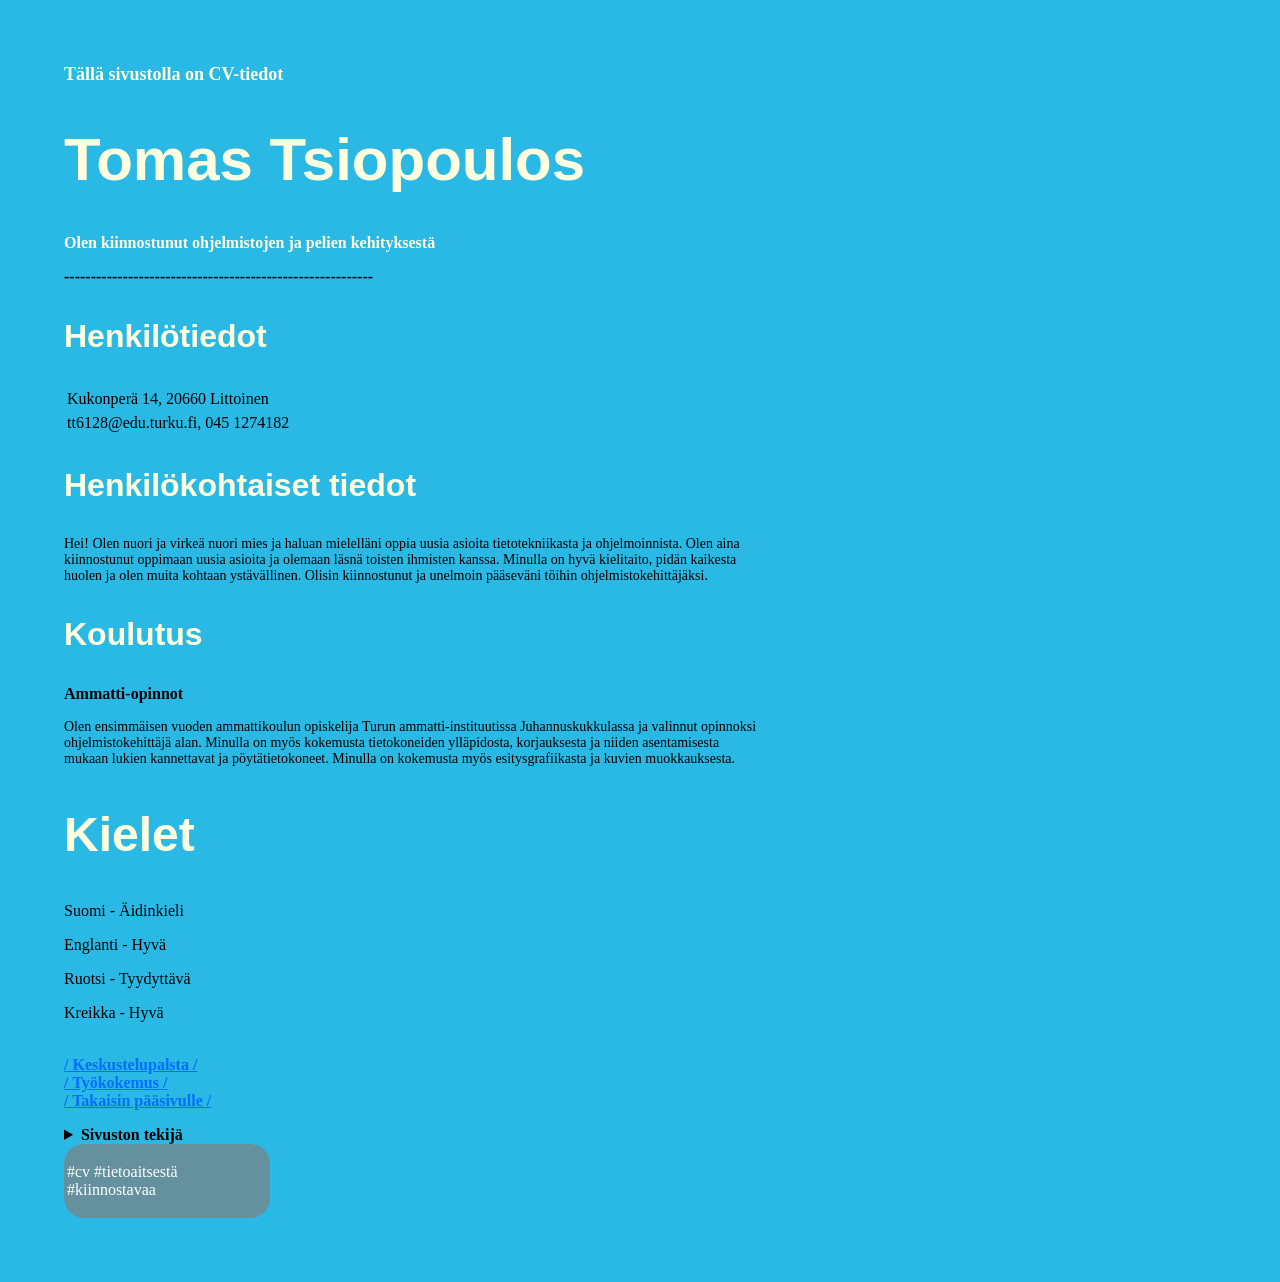
==== index.html @ 9b163e05 "CSS muotoilut kaikille sivuille" ====
<!DOCTYPE html>
<html>
    <head>
        <meta charset="UTF-8">
    <style>
        body  {
            background-size: cover;
            background-repeat: no-repeat;
            background-position: center;
        }
    </style>
    <link rel="icon" href="icon.png" type="image/jpg">
    <link rel="stylesheet" href="portfolio/style.css">
    </head>
   
<body> 
<h4 style="font-family:calibri;">Tällä sivustolla on CV-tiedot</h3>
<h1 style="font-family:helvetica">Tomas Tsiopoulos</h1>
<h3 style="font-size: 16px; font-family:calibri">Olen kiinnostunut ohjelmistojen ja pelien kehityksestä</h3>
<p><strong>----------------------------------------------------------</strong></p>
<h3 style="font-family:helvetica">Henkilötiedot</h3>
<table>
    <thead>
        <tr>
            <td>Kukonperä 14, 20660 Littoinen</td>
        </tr>
    </thead>
</table>
<table>
    <thead>
        <tr>
            <td>tt6128@edu.turku.fi, 045 1274182</td>
        </tr>
    </thead>
</table>
<h3 style="font-family:helvetica">Henkilökohtaiset tiedot</h3>
<p style="font-size: 14px; font-family:calibri; max-width:700px;">
    Hei! Olen nuori ja virkeä nuori mies ja haluan mielelläni oppia uusia asioita tietotekniikasta ja ohjelmoinnista.
    Olen aina kiinnostunut oppimaan uusia asioita ja olemaan läsnä toisten ihmisten kanssa. Minulla on hyvä kielitaito,
    pidän kaikesta huolen ja olen muita kohtaan ystävällinen. Olisin kiinnostunut ja unelmoin pääseväni töihin ohjelmistokehittäjäksi.</p>

<h3 style="font-family:helvetica">Koulutus</h3>

<p><strong style="font-family:calibri; ">Ammatti-opinnot</strong></p>

<p style="font-size: 14px; font-family:calibri; max-width:700px;">
Olen ensimmäisen vuoden ammattikoulun opiskelija Turun ammatti-instituutissa Juhannuskukkulassa ja valinnut opinnoksi ohjelmistokehittäjä alan.
Minulla on myös kokemusta tietokoneiden ylläpidosta, korjauksesta ja niiden asentamisesta mukaan lukien kannettavat ja pöytätietokoneet. Minulla on
kokemusta myös esitysgrafiikasta ja kuvien muokkauksesta. 
</p>




<h2 style="font-family:helvetica; ">Kielet</h2>

<p style="font-family:calibri;">
    Suomi - Äidinkieli                                                 
</p>
<p style="font-family:calibri;">
    Englanti - Hyvä  
</p>
<p style="font-family:calibri;">
    Ruotsi - Tyydyttävä  
</p>
<p style="font-family:calibri;">
    Kreikka - Hyvä  
</p>

<footer>
    <br>
    <a href="portfolio/keskustelu.html" style="font-family:calibri; color: #006eff;"><strong>/ Keskustelupalsta / </strong></a>
    <br>
    <a href="tyokokemus.html" style="font-family:calibri; color: #006eff;"><strong>/ Työkokemus / </strong></a>
    <br>
    <a href="portfolio/index.html" style="font-family:calibri; color: #006eff;"><strong>/ Takaisin pääsivulle / </strong></a>
</footer>

<p class="spaced"></p>

        <details style="font-family: calibri;">
            <summary><strong>Sivuston tekijä</strong></summary>
            <p>Tekijä:</p>
            <p>- Tomas Tsiopoulos</p>
        </details>

        <footer style="color: rgb(255, 255, 255); background-color: rgba(128, 128, 128, 0.692); padding: 3px; border-radius: 20px; max-width: 200px">
            <p>#cv #tietoaitsestä #kiinnostavaa</p>
        </footer>
        
</body>
</html>
---- portfolio/style.css ----
body {background-color: rgb(42, 184, 228); margin: 64px;}

h1 {color: lightyellow; font-size: 60px;}

h2 {color: lightyellow; font-size: 48px;}

h3 {color: lightyellow; font-size: 32px;}

h4 {color: lightyellow; font-size: 18px;}

h5 {color: lightyellow;}

h6 {color: lightyellow;}

section {border: 4px solid lightblue; }
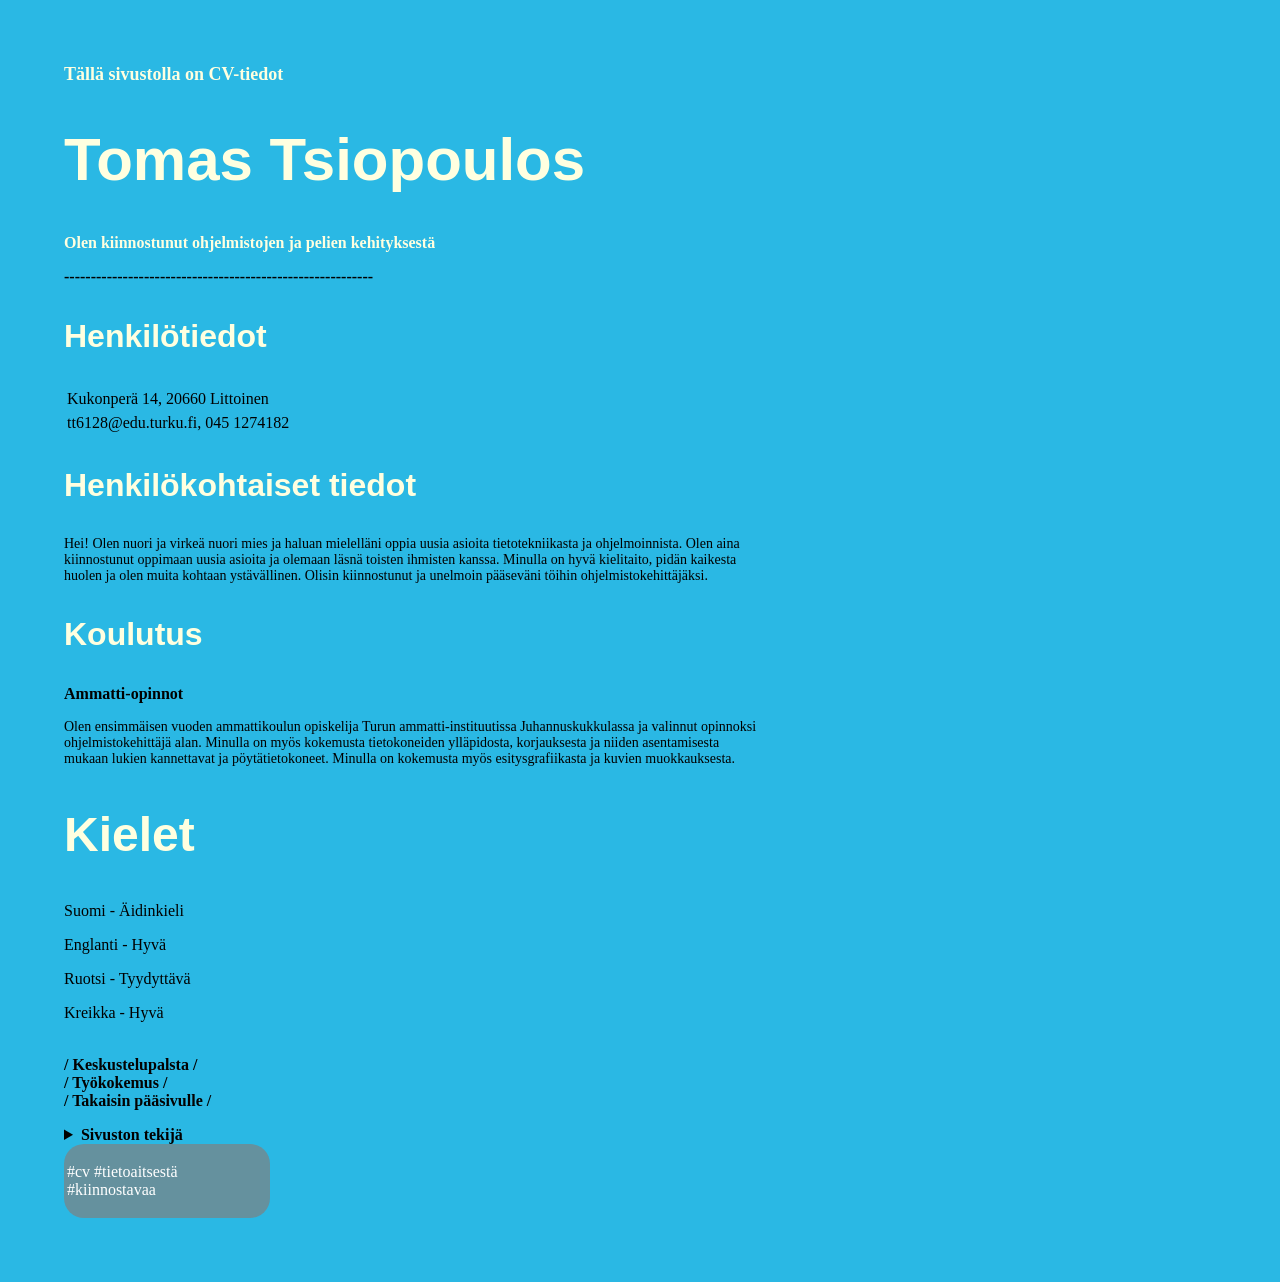
==== commit 9fd27854: "CSS pseudoluokat" ====
--- a/index.html
+++ b/index.html
@@ -69,11 +69,11 @@
 
 <footer>
     <br>
-    <a href="portfolio/keskustelu.html" style="font-family:calibri; color: #006eff;"><strong>/ Keskustelupalsta / </strong></a>
+    <a href="portfolio/keskustelu.html" ><strong>/ Keskustelupalsta / </strong></a>
     <br>
-    <a href="tyokokemus.html" style="font-family:calibri; color: #006eff;"><strong>/ Työkokemus / </strong></a>
+    <a href="tyokokemus.html" ><strong>/ Työkokemus / </strong></a>
     <br>
-    <a href="portfolio/index.html" style="font-family:calibri; color: #006eff;"><strong>/ Takaisin pääsivulle / </strong></a>
+    <a href="portfolio/index.html" ><strong>/ Takaisin pääsivulle / </strong></a>
 </footer>
 
 <p class="spaced"></p>
--- a/portfolio/style.css
+++ b/portfolio/style.css
@@ -12,4 +12,35 @@
 
 h6 {color: lightyellow;}
 
-section {border: 4px solid lightblue; }+section {border: 4px solid lightblue; }
+
+a {
+    font-family:calibri; color: rgb(3, 2, 2); text-decoration: none;
+}
+
+a:hover {
+    color: lightblue;
+}
+
+a:visited {
+    color: rgb(133, 133, 133)
+}
+
+button {
+    background-color: black; color: white;
+}
+
+button:hover {
+    color: lightblue;
+}
+
+input:focus,
+textarea:focus,
+select:focus {
+    background-color: #fff9c4;
+    }
+
+ul li:last-child,
+ol li:last-child {
+    font-style: italic;
+  }
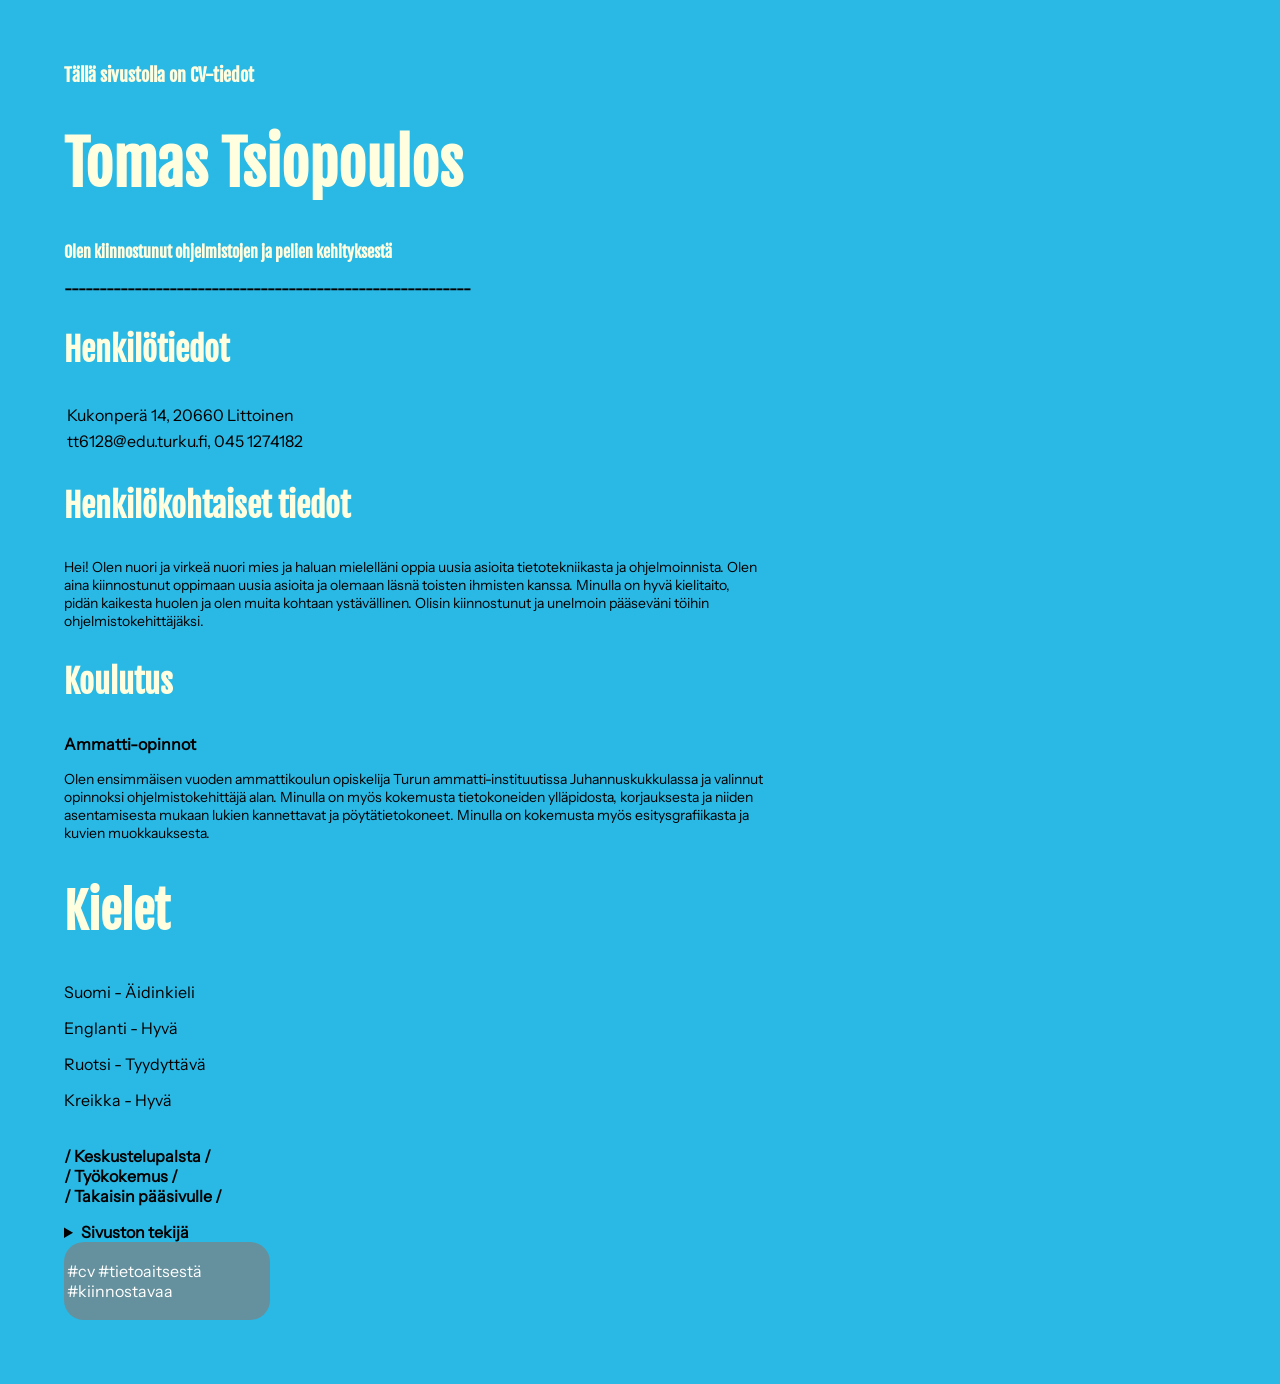
==== commit d06f2357: "CSS Fontit kaikkiin html tiedostoihin toimimaan" ====
--- a/index.html
+++ b/index.html
@@ -14,11 +14,11 @@
     </head>
    
 <body> 
-<h4 style="font-family:calibri;">Tällä sivustolla on CV-tiedot</h3>
-<h1 style="font-family:helvetica">Tomas Tsiopoulos</h1>
-<h3 style="font-size: 16px; font-family:calibri">Olen kiinnostunut ohjelmistojen ja pelien kehityksestä</h3>
+<h4>Tällä sivustolla on CV-tiedot</h3>
+<h1>Tomas Tsiopoulos</h1>
+<h3 style="font-size: 16px;">Olen kiinnostunut ohjelmistojen ja pelien kehityksestä</h3>
 <p><strong>----------------------------------------------------------</strong></p>
-<h3 style="font-family:helvetica">Henkilötiedot</h3>
+<h3>Henkilötiedot</h3>
 <table>
     <thead>
         <tr>
@@ -33,17 +33,17 @@
         </tr>
     </thead>
 </table>
-<h3 style="font-family:helvetica">Henkilökohtaiset tiedot</h3>
-<p style="font-size: 14px; font-family:calibri; max-width:700px;">
+<h3>Henkilökohtaiset tiedot</h3>
+<p style="font-size: 14px; max-width:700px;">
     Hei! Olen nuori ja virkeä nuori mies ja haluan mielelläni oppia uusia asioita tietotekniikasta ja ohjelmoinnista.
     Olen aina kiinnostunut oppimaan uusia asioita ja olemaan läsnä toisten ihmisten kanssa. Minulla on hyvä kielitaito,
     pidän kaikesta huolen ja olen muita kohtaan ystävällinen. Olisin kiinnostunut ja unelmoin pääseväni töihin ohjelmistokehittäjäksi.</p>
 
-<h3 style="font-family:helvetica">Koulutus</h3>
+<h3>Koulutus</h3>
 
-<p><strong style="font-family:calibri; ">Ammatti-opinnot</strong></p>
+<p><strong>Ammatti-opinnot</strong></p>
 
-<p style="font-size: 14px; font-family:calibri; max-width:700px;">
+<p style="font-size: 14px; max-width:700px;">
 Olen ensimmäisen vuoden ammattikoulun opiskelija Turun ammatti-instituutissa Juhannuskukkulassa ja valinnut opinnoksi ohjelmistokehittäjä alan.
 Minulla on myös kokemusta tietokoneiden ylläpidosta, korjauksesta ja niiden asentamisesta mukaan lukien kannettavat ja pöytätietokoneet. Minulla on
 kokemusta myös esitysgrafiikasta ja kuvien muokkauksesta. 
@@ -52,18 +52,18 @@
 
 
 
-<h2 style="font-family:helvetica; ">Kielet</h2>
+<h2>Kielet</h2>
 
-<p style="font-family:calibri;">
+<p>
     Suomi - Äidinkieli                                                 
 </p>
-<p style="font-family:calibri;">
+<p>
     Englanti - Hyvä  
 </p>
-<p style="font-family:calibri;">
+<p>
     Ruotsi - Tyydyttävä  
 </p>
-<p style="font-family:calibri;">
+<p>
     Kreikka - Hyvä  
 </p>
 
@@ -78,7 +78,7 @@
 
 <p class="spaced"></p>
 
-        <details style="font-family: calibri;">
+        <details>
             <summary><strong>Sivuston tekijä</strong></summary>
             <p>Tekijä:</p>
             <p>- Tomas Tsiopoulos</p>
--- a/portfolio/style.css
+++ b/portfolio/style.css
@@ -1,16 +1,54 @@
-body {background-color: rgb(42, 184, 228); margin: 64px;}
+body {background-color: rgb(42, 184, 228); margin: 64px; font-family: "Instrument Sans", sans-serif;}
 
-h1 {color: lightyellow; font-size: 60px;}
+p {
+    font-family: "Instrument Sans", sans-serif;
+}
 
-h2 {color: lightyellow; font-size: 48px;}
+strong {
+    font-family: "Instrument Sans";
+}
 
-h3 {color: lightyellow; font-size: 32px;}
+article {
+    font-family: "Instrument Sans";
+}
 
-h4 {color: lightyellow; font-size: 18px;}
+article p {
+    font-family: "Instrument Sans";
+}
 
-h5 {color: lightyellow;}
+h1 {
+    font-family: "Fjalla One", sans-serif;
+    color: lightyellow; 
+    font-size: 60px;
+}
 
-h6 {color: lightyellow;}
+h2 {
+    font-family: "Fjalla One", sans-serif;
+    color: lightyellow; 
+    font-size: 48px;
+}
+
+h3 {
+    font-family: "Fjalla One", sans-serif;
+    color: lightyellow; 
+    font-size: 32px;
+}
+
+h4 {
+    font-family: "Fjalla One", sans-serif;
+    color: lightyellow; 
+    font-size: 18px;
+}
+
+h5 {
+    font-family: "Fjalla One", sans-serif;
+    color: lightyellow;
+}
+
+h6 {
+    font-family: "Fjalla One", sans-serif;
+    color: lightyellow;
+}
 
 section {border: 4px solid lightblue; }
 
@@ -43,4 +81,16 @@
 ul li:last-child,
 ol li:last-child {
     font-style: italic;
-  }+  }
+
+@font-face {
+  font-family: "Fjalla One";
+  src: url("../fonts/FjallaOne-Regular.ttf");
+  font-weight: normal;
+}
+
+@font-face {
+  font-family: "Instrument Sans";
+  src: url("../fonts/InstrumentSans-VariableFont_wdth\,wght.ttf");
+  font-weight: normal;
+}
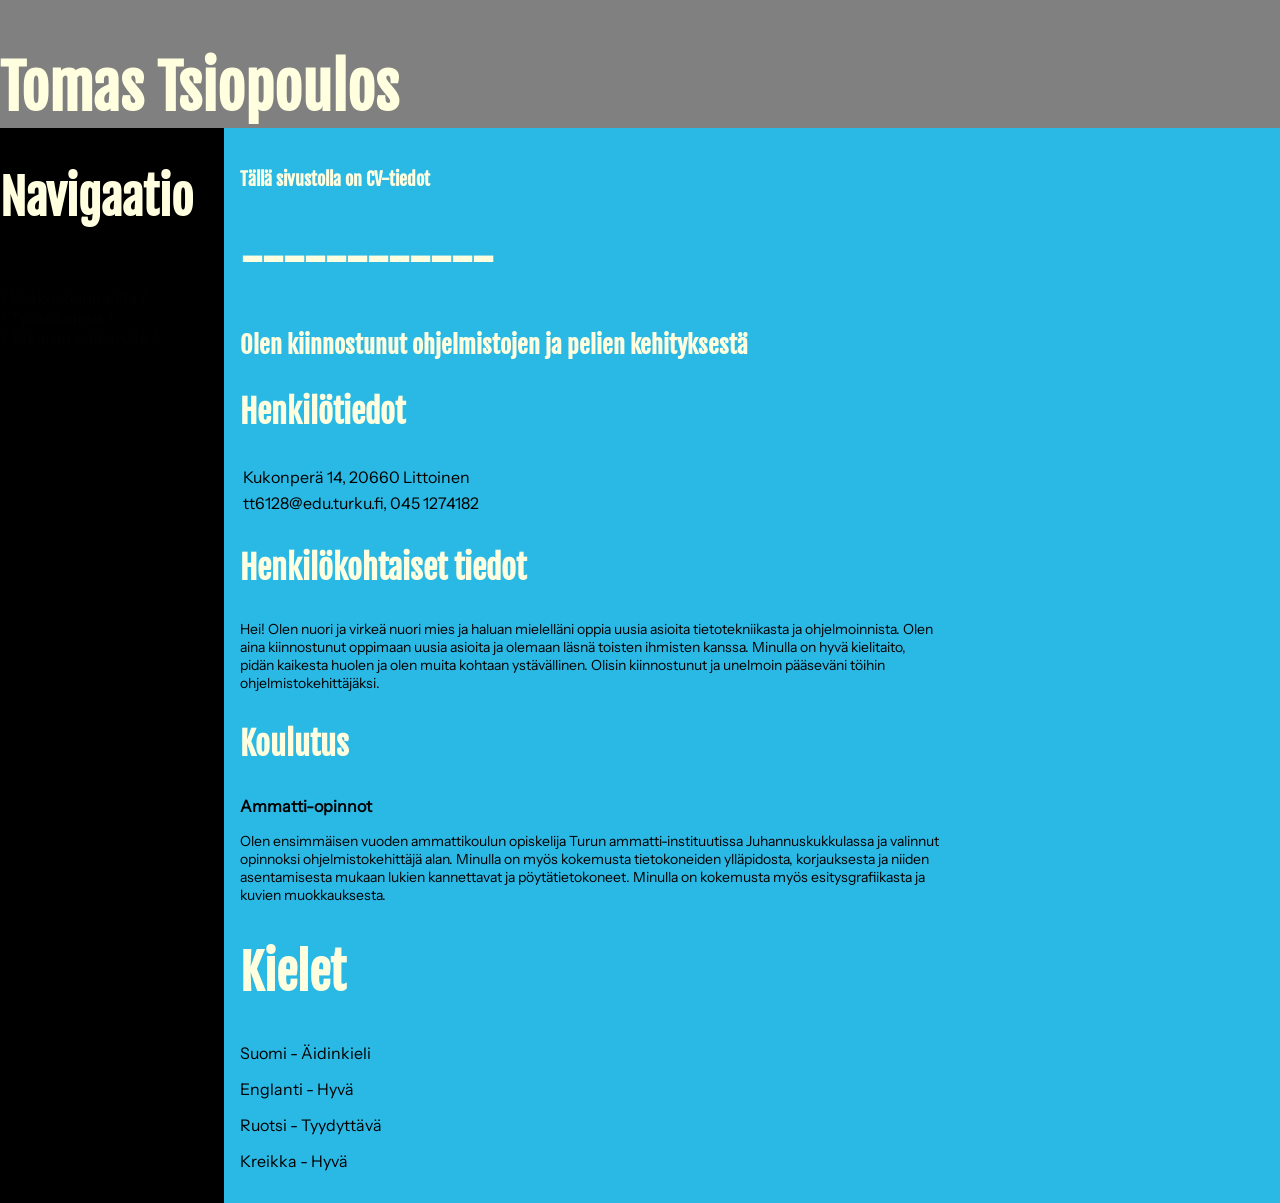
==== commit 9e6f04f5: "CSS Grid, sivusto tekijät, avainsanat yms lisätty ja korjattu" ====
--- a/index.html
+++ b/index.html
@@ -1,6 +1,9 @@
 <!DOCTYPE html>
 <html>
     <head>
+        <meta name="keywords" content="menesivulle, omatsivut, sisältöä">
+        <meta name="author" content="Tomas Tsiopoulos">
+        <meta name="description" content="Parhain weppisivu">
         <meta charset="UTF-8">
     <style>
         body  {
@@ -13,11 +16,17 @@
     <link rel="stylesheet" href="portfolio/style.css">
     </head>
    
-<body> 
+<body>
+    <aside>
+        <h1>Tomas Tsiopoulos</h1>
+    </aside> 
+
+
+<main style="padding: 1em;">
 <h4>Tällä sivustolla on CV-tiedot</h3>
-<h1>Tomas Tsiopoulos</h1>
-<h3 style="font-size: 16px;">Olen kiinnostunut ohjelmistojen ja pelien kehityksestä</h3>
-<p><strong>----------------------------------------------------------</strong></p>
+<h2>------------</h2>
+<h3 style="font-size: 24px;">Olen kiinnostunut ohjelmistojen ja pelien kehityksestä</h3>
+
 <h3>Henkilötiedot</h3>
 <table>
     <thead>
@@ -67,26 +76,23 @@
     Kreikka - Hyvä  
 </p>
 
-<footer>
+<p class="spaced"></p>
+
+</main>
+
+
+<nav>
+    <h2>Navigaatio</h2>
     <br>
     <a href="portfolio/keskustelu.html" ><strong>/ Keskustelupalsta / </strong></a>
     <br>
     <a href="tyokokemus.html" ><strong>/ Työkokemus / </strong></a>
     <br>
     <a href="portfolio/index.html" ><strong>/ Takaisin pääsivulle / </strong></a>
-</footer>
+</nav>
 
-<p class="spaced"></p>
 
-        <details>
-            <summary><strong>Sivuston tekijä</strong></summary>
-            <p>Tekijä:</p>
-            <p>- Tomas Tsiopoulos</p>
-        </details>
-
-        <footer style="color: rgb(255, 255, 255); background-color: rgba(128, 128, 128, 0.692); padding: 3px; border-radius: 20px; max-width: 200px">
-            <p>#cv #tietoaitsestä #kiinnostavaa</p>
-        </footer>
+        
         
 </body>
 </html>
--- a/portfolio/style.css
+++ b/portfolio/style.css
@@ -93,4 +93,35 @@
   font-family: "Instrument Sans";
   src: url("../fonts/InstrumentSans-VariableFont_wdth\,wght.ttf");
   font-weight: normal;
-}+}
+
+body {
+    margin: 0;
+    height: 100vh;
+    display: grid;
+    grid-template-areas:
+        'navigaatio navigaatio navigaatio'
+        'sivupalkki sisalto tyokalut'
+        'status status status';
+    grid-template-columns: 14em 10fr 1fr;
+
+    grid-template-rows: 8em auto 6em;
+}
+
+section {
+    grid-area: tyokalut;
+}
+nav {
+    background-color: black;
+    grid-area: sivupalkki;
+}
+main {
+    grid-area: sisalto;
+}
+aside {
+    background-color: gray;
+    grid-area: navigaatio;
+}
+footer {
+    grid-area: status;
+}
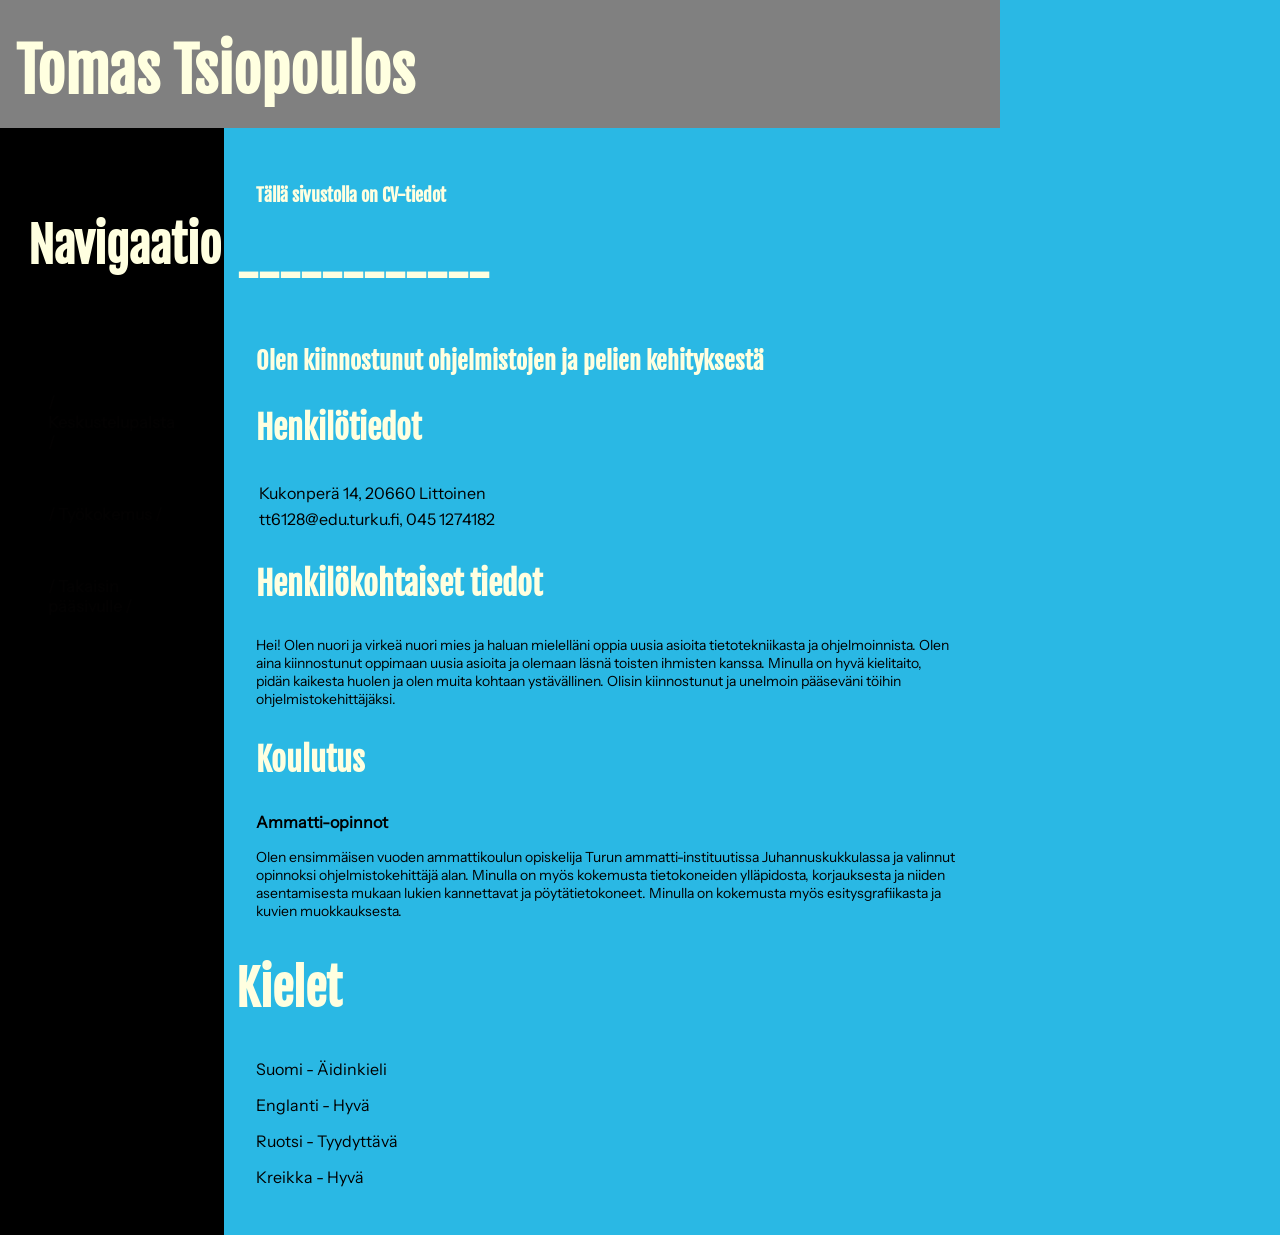
==== commit 1bf744a6: "Box model tehty melkein" ====
--- a/index.html
+++ b/index.html
@@ -17,10 +17,10 @@
     </head>
    
 <body>
-    <aside>
-        <h1>Tomas Tsiopoulos</h1>
-    </aside> 
 
+<aside>
+    <h1>Tomas Tsiopoulos</h1>
+</aside> 
 
 <main style="padding: 1em;">
 <h4>Tällä sivustolla on CV-tiedot</h3>
@@ -59,8 +59,6 @@
 </p>
 
 
-
-
 <h2>Kielet</h2>
 
 <p>
@@ -76,10 +74,7 @@
     Kreikka - Hyvä  
 </p>
 
-<p class="spaced"></p>
-
 </main>
-
 
 <nav>
     <h2>Navigaatio</h2>
@@ -91,8 +86,5 @@
     <a href="portfolio/index.html" ><strong>/ Takaisin pääsivulle / </strong></a>
 </nav>
 
-
-        
-        
 </body>
 </html>
--- a/portfolio/style.css
+++ b/portfolio/style.css
@@ -1,4 +1,19 @@
-body {background-color: rgb(42, 184, 228); margin: 64px; font-family: "Instrument Sans", sans-serif;}
+body {
+    background-color: rgb(42, 184, 228); 
+    margin: 64px; font-family: "Instrument Sans", sans-serif; 
+    max-width: 1000px; margin: 0 auto;
+
+
+    margin: 0;
+    height: 100vh;
+    display: grid;
+    grid-template-areas:
+        'navigaatio navigaatio navigaatio'
+        'sivupalkki sisalto tyokalut'
+        'status status status';
+    grid-template-columns: 14em 10fr 0fr;
+    grid-template-rows: 8em auto 6em;
+}
 
 p {
     font-family: "Instrument Sans", sans-serif;
@@ -17,12 +32,16 @@
 }
 
 h1 {
+    position: relative;
+    bottom: 65px;
     font-family: "Fjalla One", sans-serif;
     color: lightyellow; 
     font-size: 60px;
 }
 
 h2 {
+    position: relative;
+    right: 20px;
     font-family: "Fjalla One", sans-serif;
     color: lightyellow; 
     font-size: 48px;
@@ -95,33 +114,40 @@
   font-weight: normal;
 }
 
-body {
-    margin: 0;
-    height: 100vh;
-    display: grid;
-    grid-template-areas:
-        'navigaatio navigaatio navigaatio'
-        'sivupalkki sisalto tyokalut'
-        'status status status';
-    grid-template-columns: 14em 10fr 1fr;
-
-    grid-template-rows: 8em auto 6em;
-}
-
 section {
     grid-area: tyokalut;
+    padding: 1em;
 }
 nav {
     background-color: black;
     grid-area: sivupalkki;
+    padding: 3em;
+}
+
+nav a {
+    display: block;
+    margin-bottom: 2em;
+}
+
+nav h2 {
+    display: block;
+    margin-bottom: 2em;
 }
 main {
     grid-area: sisalto;
+
+    margin: 1em;
+    padding: 3em;
+    text-align: left;
 }
 aside {
     background-color: gray;
     grid-area: navigaatio;
+    padding: 3em 1em;
 }
 footer {
     grid-area: status;
+
+    text-align: center;
+    padding: 3em;
 }
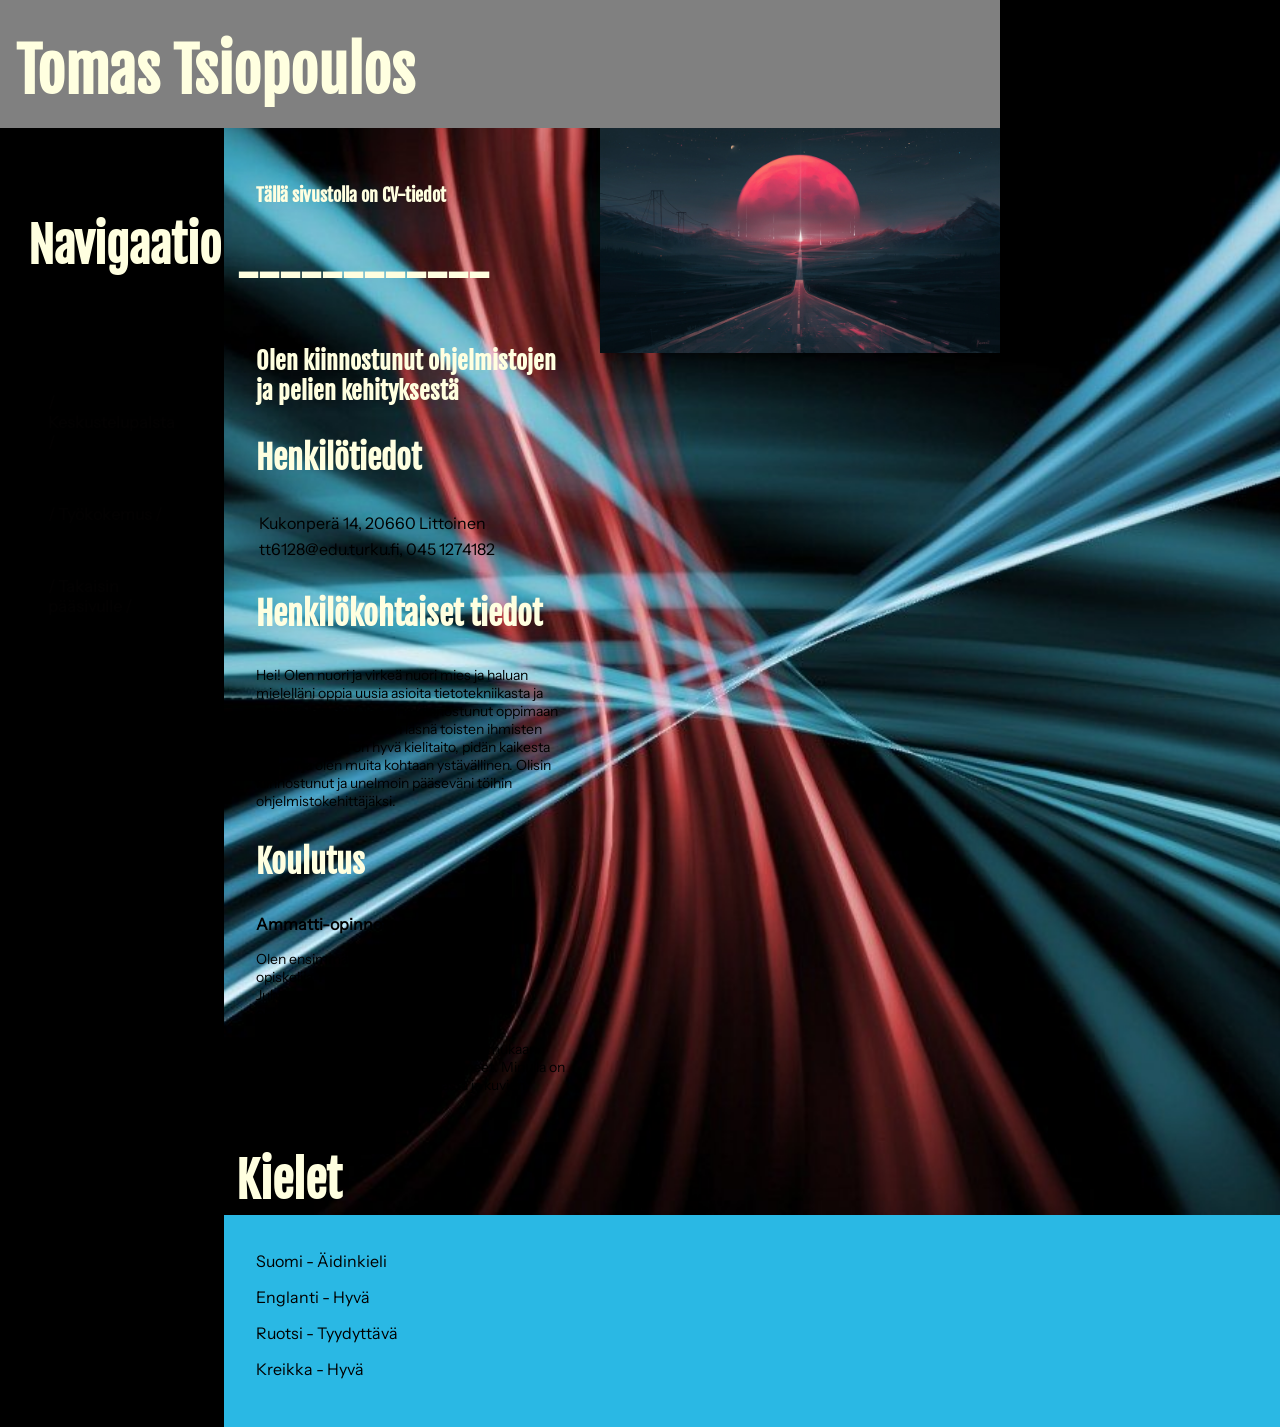
==== commit 795e7406: "Taustakuvat osittain valmis" ====
--- a/index.html
+++ b/index.html
@@ -76,6 +76,10 @@
 
 </main>
 
+<div class="tausta-alue">
+  <img src="/images/coolmoon.jpg" alt="Kuvaus" class="paallikuva">
+</div>
+
 <nav>
     <h2>Navigaatio</h2>
     <br>
--- a/portfolio/style.css
+++ b/portfolio/style.css
@@ -1,4 +1,7 @@
 body {
+    background-image: url('../images/coolbg.jpg');
+    background-size: auto 170%;
+    background-repeat: fixed;
     background-color: rgb(42, 184, 228); 
     margin: 64px; font-family: "Instrument Sans", sans-serif; 
     max-width: 1000px; margin: 0 auto;
@@ -15,6 +18,23 @@
     grid-template-rows: 8em auto 6em;
 }
 
+.tausta-alue {
+  background-image: url('paallimmainen-kuva.png'), url('taustakuva.jpg');
+  background-size: cover;
+  background-repeat: repeat;
+  min-height: 500px;
+ 
+}
+
+.paallikuva {
+  width: 400px; /* Voit säätää kuvan kokoa tästä */
+  height: auto;
+  display: block;
+  margin-bottom: -150px;
+
+
+}
+
 p {
     font-family: "Instrument Sans", sans-serif;
 }
@@ -25,6 +45,7 @@
 
 article {
     font-family: "Instrument Sans";
+    color: white;
 }
 
 article p {
@@ -73,6 +94,10 @@
 
 a {
     font-family:calibri; color: rgb(3, 2, 2); text-decoration: none;
+}
+
+summary {
+    color: white;
 }
 
 a:hover {
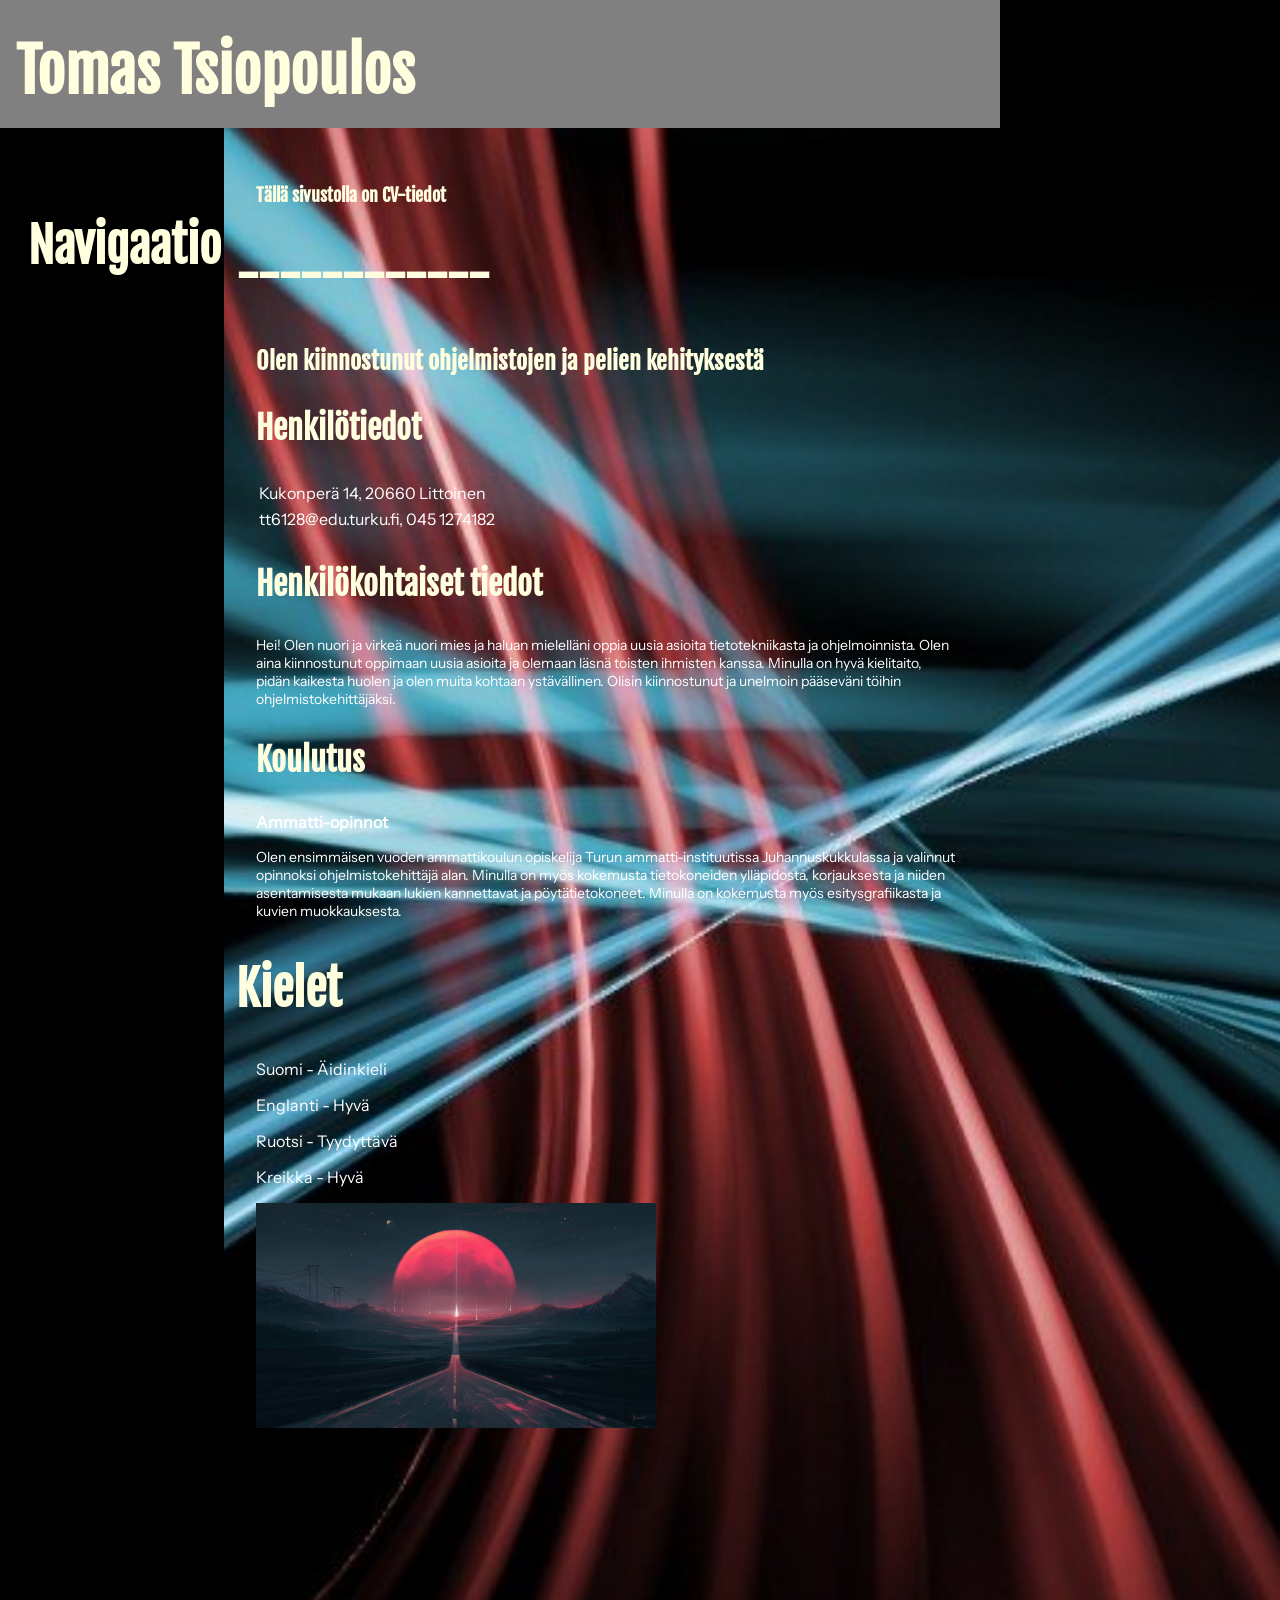
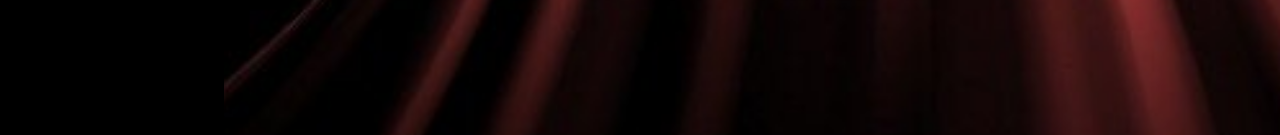
==== commit 56c6fefb: "Taustakuvat lisätty ja kuvat kaikille sivuille" ====
--- a/index.html
+++ b/index.html
@@ -74,11 +74,13 @@
     Kreikka - Hyvä  
 </p>
 
-</main>
-
 <div class="tausta-alue">
   <img src="/images/coolmoon.jpg" alt="Kuvaus" class="paallikuva">
 </div>
+
+</main>
+
+
 
 <nav>
     <h2>Navigaatio</h2>
--- a/portfolio/style.css
+++ b/portfolio/style.css
@@ -1,6 +1,6 @@
 body {
     background-image: url('../images/coolbg.jpg');
-    background-size: auto 170%;
+    background-size: auto 300%;
     background-repeat: fixed;
     background-color: rgb(42, 184, 228); 
     margin: 64px; font-family: "Instrument Sans", sans-serif; 
@@ -37,6 +37,11 @@
 
 p {
     font-family: "Instrument Sans", sans-serif;
+    color: white;
+}
+
+td {
+    color: white;
 }
 
 strong {
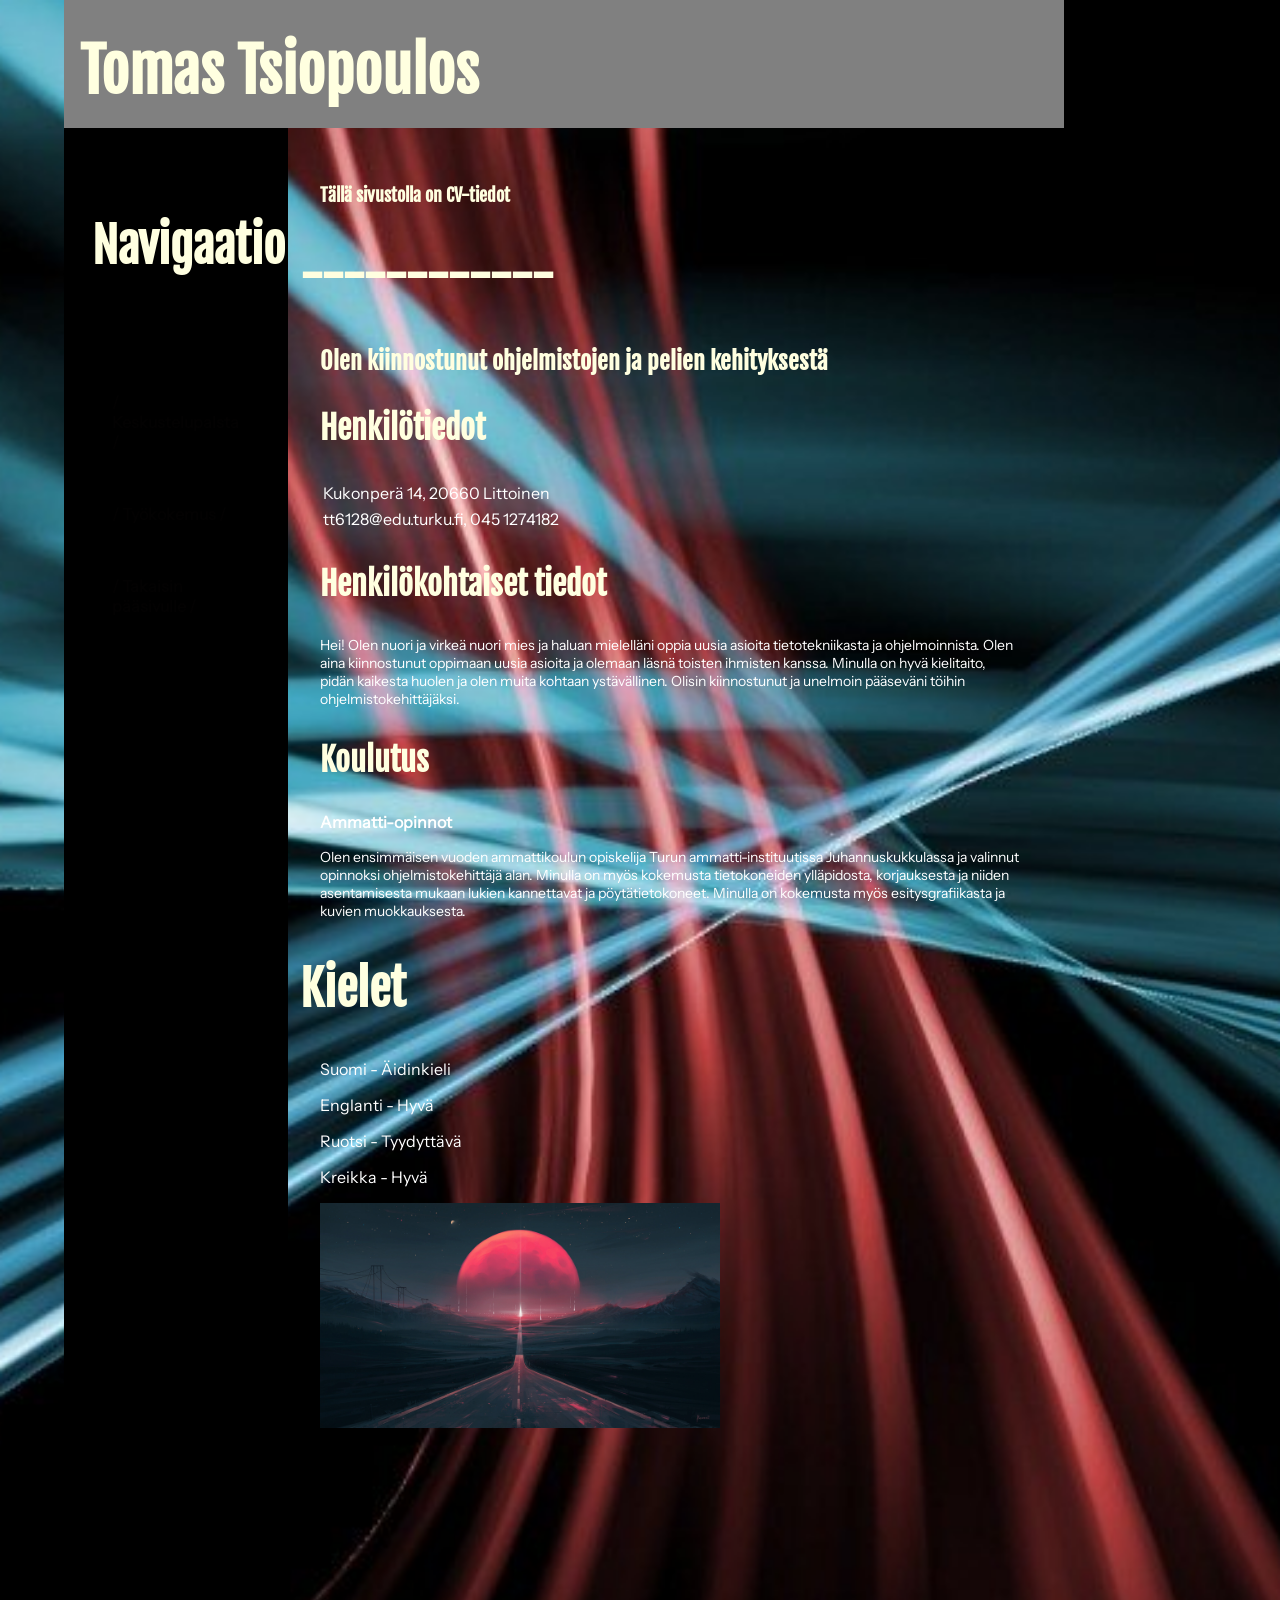
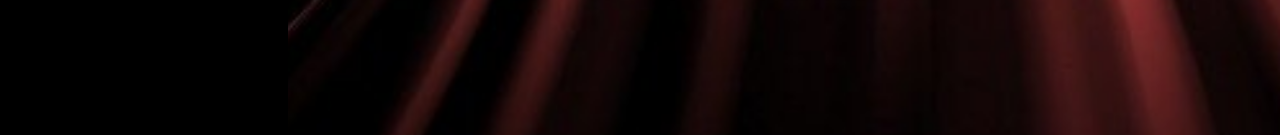
==== commit 6cca8730: "JavaScript tiedostot lisätty ja ensimmäiset koodit" ====
--- a/index.html
+++ b/index.html
@@ -14,6 +14,7 @@
     </style>
     <link rel="icon" href="icon.png" type="image/jpg">
     <link rel="stylesheet" href="portfolio/style.css">
+    <script src="index.js" defer></script>
     </head>
    
 <body>
--- a/portfolio/style.css
+++ b/portfolio/style.css
@@ -181,3 +181,54 @@
     text-align: center;
     padding: 3em;
 }
+
+@media screen and (max-width: 1280px) {
+  nav {
+    text-orientation: landscape;
+  }
+
+  body {
+    margin-left:  64px;
+    margin-right:  64px;
+  }
+  
+  h1 {
+    font-size: 60px;
+  }
+  h2 {
+    font-size: 48px;
+  }
+  h3 {
+    font-size: 32px;
+  }
+  h4 {
+    font-size: 18px;
+  }
+}
+
+@media screen and (max-width: 640px) {
+  nav {
+    position: relative;
+    width: 200px;
+    height: 50px;
+  }
+
+  body {
+    margin-left: 16px;
+    margin-right: 16px;
+  }
+
+  h1 {
+    font-size: 32px;
+  }
+  h2 {
+    font-size: 26px;
+  }
+  h3 {
+    font-size: 22px;
+  }
+  h4 {
+    font-size: 18px;
+  }
+}
+
